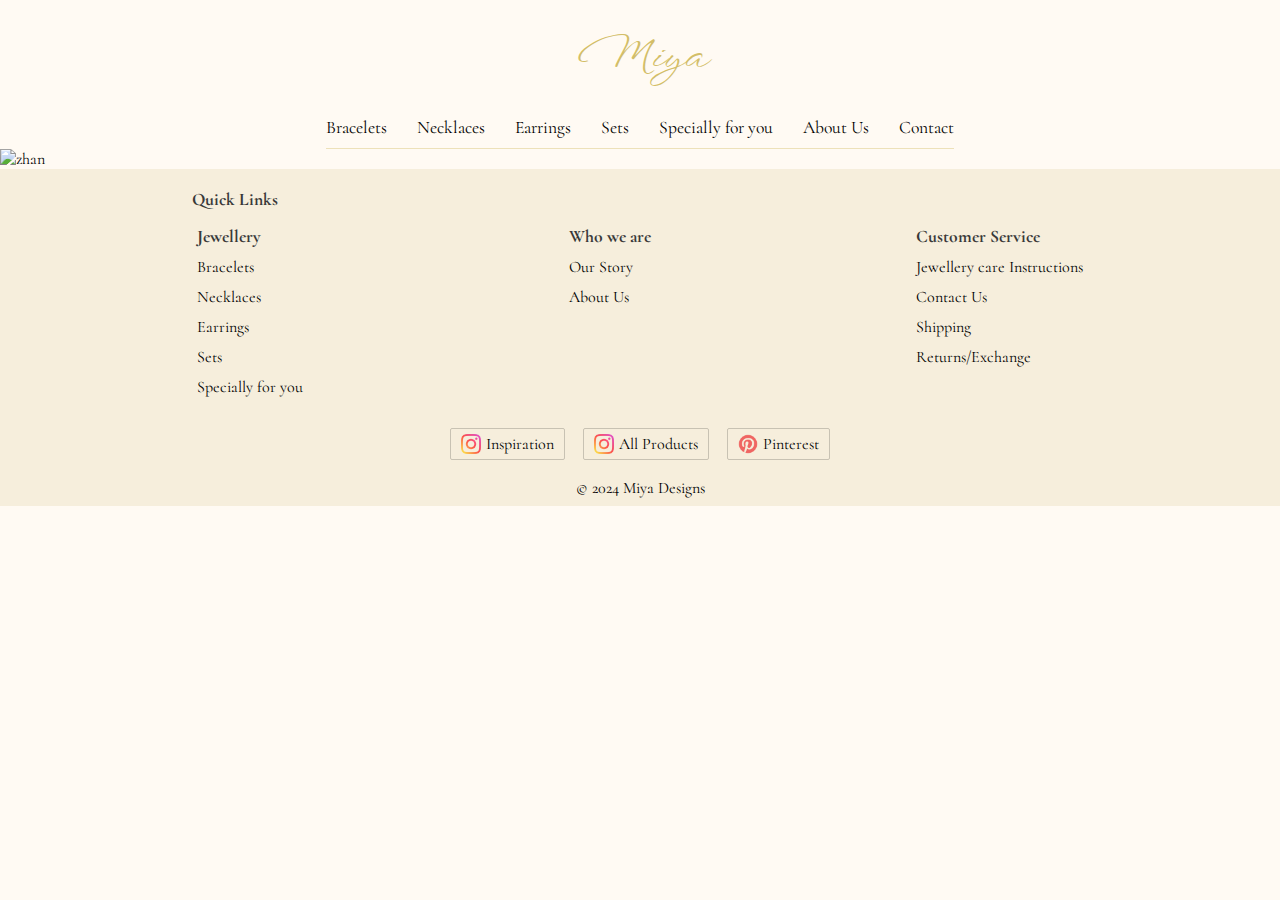
==== pages/bracelets.html @ bfd1df5c "Website construction in process" ====
<!DOCTYPE html>
<html lang="en">
  <head>
    <meta charset="UTF-8">
    <meta name="viewport" content="width=device-width, initial-scale=1">
    <title>Miya</title>
    <link rel="stylesheet" href="./pages.css" />
    <link rel="preconnect" href="https://fonts.googleapis.com">
    <link rel="preconnect" href="https://fonts.gstatic.com" crossorigin>
    <link href="https://fonts.googleapis.com/css2?family=Cormorant:ital,wght@0,300..700;1,300..700&family=Patrick+Hand&family=WindSong:wght@400;500&display=swap" rel="stylesheet">
  </head>
  <body>
    <h1><a href="../index.html">Miya</a></h1>
    <div class="navbar">
      <a href="#" class="jewellery-button">Jewellery <span class="dropdown-icon">&#11206;</span></a>
      <div class="jewellery-items">
        <a href="./bracelets.html" class="jewellery-item">Bracelets</a>
        <a href="./necklaces.html" class="jewellery-item">Necklaces</a>
        <a href="./earrings.html" class="jewellery-item">Earrings</a>
        <a href="./sets.html" class="jewellery-item">Sets</a>
        <a href="./special.html" class="jewellery-item">Specially for you</a>
      </div>
      
      <a href="./about.html">About Us</a>
      <a href="./contact.html">Contact</a>
    </div>

    <img src="https://kpopping.com/documents/64/4/UNIQ-Yibo-for-the-18th-and-19th-Huabiao-Film-Awards-documents-1.jpeg?v=d31db" alt="zhan" class="cheeebo">

    <!-- Footer -->

    <footer>
      <div class="footer-wrapper">
          <div class="links-heading">
            <p>Quick Links</p>
          </div>
          <div class="top-footer">  
            <div class="top-one">
              <p class="footer-heading">Jewellery</p>
              <a href="./bracelets.html" class="jewellery-item">Bracelets</a>
              <a href="./necklaces.html" class="jewellery-item">Necklaces</a>
              <a href="./earrings.html" class="jewellery-item">Earrings</a>
              <a href="./sets.html" class="jewellery-item">Sets</a>
              <a href="./special.html" class="jewellery-item">Specially for you</a>
            </div>
            <div class="top-two">
              <p class="footer-heading">Who we are</p>
              <a href="./story.html" class="jewellery-item">Our Story</a>
              <a href="./about.html" class="jewellery-item">About Us</a>
            </div>
            <div class="top-three">
              <p class="footer-heading">Customer Service</p>
              <a href="./care.html" class="jewellery-item">Jewellery care Instructions</a>
              <a href="./contact.html" class="jewellery-item">Contact Us</a>
              <a href="./contact.html" class="jewellery-item">Shipping</a>
              <a href="./contact.html" class="jewellery-item">Returns/Exchange</a>   
            </div>
          </div>
          <div class="middle-footer">
            <div class="insta-link"><a href="https://www.instagram.com/miya_made7" class="heading-link footer-social"  target="_blank" rel="noopener noreferrer"><img src="../pages/images/instagram-icon.png" alt="instagram icon" class="insta-icon"/>Inspiration</a></div>
            <div class="insta-link"><a href="#" class="heading-link footer-social"  target="_blank" rel="noopener noreferrer"><img src="../pages/images/instagram-icon.png" alt="instagram icon" class="insta-icon"/>All Products</a></div>
            <div class="insta-link"><a href="https://www.pinterest.com/miya_made7" class="heading-link footer-social"  target="_blank" rel="noopener noreferrer"><img src="../pages/images/pin-icon.png" alt="instagram icon" class="insta-icon"/>Pinterest</a></div>
          </div>
          <div class="bottom-footer">
            © 2024 Miya Designs
          </div>
      </div>
    </footer>
  
      <script type="text/javascript" src="./pages.js"></script>
    </body>
</html>
---- pages/pages.css ----
html, body, div, span, h1, h2, h3, h4, 
h5, h6, p, a, em, img, ol, ul, li,
fieldset, form, label, footer
 {
	margin: 0;
	padding: 0;
	border: 0;
	font-size: 100%;
	font: inherit;
	vertical-align: baseline;
}
/* HTML5 display-role reset for older browsers */

footer, section {
	display: block;
}

ol, ul {
	list-style: none;
}

/* My Css */

body {
  background-color: rgb(253, 246, 230);
  background-color: rgb(255, 250, 243);
  display: flex;
  flex-direction: column;
  align-items: center;
  justify-content: center;
  font-family: "Cormorant", serif;
}

h1 {
  padding: 30px 0px 30px 0px;
}

h1 > a {
  font-family: "WindSong", cursive;
  font-size: 2.5rem;
  color: rgb(211, 190, 104);
}

.navbar {
  border-bottom: 1px solid rgba(211, 190, 104, 0.418);
  margin: 0px 5px 0px 5px;
}

.dropdown-icon {
  font-size: .9rem;
}

a {
  font-size: 1.3rem;
  text-decoration: none;
  color: black;
  border-bottom: 2px solid rgba(211, 190, 104, 0);
  padding-bottom: 8px;
  transition: all 0.4s ease;
}

.navbar > a:hover, .jewellery-items > a:hover {
  border-bottom: 2px solid rgb(211, 190, 104);
  color: rgb(211, 190, 104);
}

.navbar, .jewellery-items {
  display: flex;
  gap: 30px;
  justify-content: center;
  font-size: 1.1rem;
  flex-wrap: wrap;
}

/* Footer Section */

.insta-icon {
  width: 20px;
  height: 20px;
  opacity: 67%;
}

footer {
  background-color: rgb(246, 238, 220);
  width: 100vw;
  display: flex;
  flex-direction: column;
  align-items: center;
}

.footer-wrapper {
  display: flex;
  flex-direction: column;
  align-items: center;
  max-width: 1500px;
}

.top-footer, .bottom-footer, .middle-footer, .links-heading {
  background-color: rgba(128, 128, 128, 0);
  margin: 8px 45px 8px 45px;
}

.top-one, .top-two, .top-three {
  background-color: rgba(78, 209, 78, 0);
  margin: 0px 5px 5px 5px;
  display: flex;
  flex-direction: column;
}

.top-one > a, .top-two > a, .top-three > a {
  border: none;
  font-size: 1.1rem;
  margin-top: 2px;
}

.top-one > a:hover, .top-two > a:hover, .top-three > a:hover, .footer-social:hover {
  color:rgb(165, 141, 47)
}

.links-heading {
  width: 70vw;
  margin-top: 20px;
}

.footer-heading {
  margin-bottom: 8px;
}

.top-footer {
  width: 70vw;
  display: flex;
  justify-content: space-between;
  flex-wrap: wrap;
}

.bottom-footer, .middle-footer {
  text-align: center;
}

.middle-footer {
  display: flex;
  margin: 10px 0px 10px 0px;
}

.footer-social {
  font-size: 1rem;
  display: flex;
  align-items: center;
  gap: 5px;
  border: 1px solid rgba(0, 0, 0, 0.185);
  padding: 5px 10px 5px 10px;
  border-radius: 2px;
}

.insta-link {
  margin: 0px 9px 0px 9px;
}

.links-heading > p, .footer-heading {
  font-weight: bold;
  color:rgb(57, 57, 57);
  font-size: 1.3rem;
}

/* Media query under 1300px */

@media only screen and (max-width: 1300px) {
  a {
    font-size: 1.1rem;
  }

  .links-heading > p, .footer-heading {
    font-size: 1.1rem;
  }

  .top-one > a, .top-two > a, .top-three > a {
    font-size: 1rem;
  }
}

/* Dropdown Functionality */

.jewellery-button {
   display: none;
}

@media only screen and (max-width: 550px) {
  .jewellery-button{
    display: block;
  }

  .jewellery-items {
    display: none;
    flex-direction: column;
    position: absolute;
    top: 151px;
    z-index: 2;
    gap: 0px;
    width: 100vw;
    text-align: center;
  }

  .jewellery-items > a {
    padding: 11px 35px 11px 30px;
    background-color: rgb(211, 190, 104);
  }

  .jewellery-items > a:hover {
    color: rgb(31, 31, 31);
    background-color: rgb(201, 178, 86);
  }

  .active {
    display: flex;
  }

  /* footer buttons column under 550px*/

  .middle-footer {
    flex-direction: column;
    gap: 8px;
   }
}

/* media query above 1800px */

@media only screen and (min-width: 1800px) {
  .footer-wrapper {
    width: 80vw;
  }
  
  .top-footer, .links-heading {
    width: 70%;
  }
}

.cheeebo {
  width: 100vw;
}
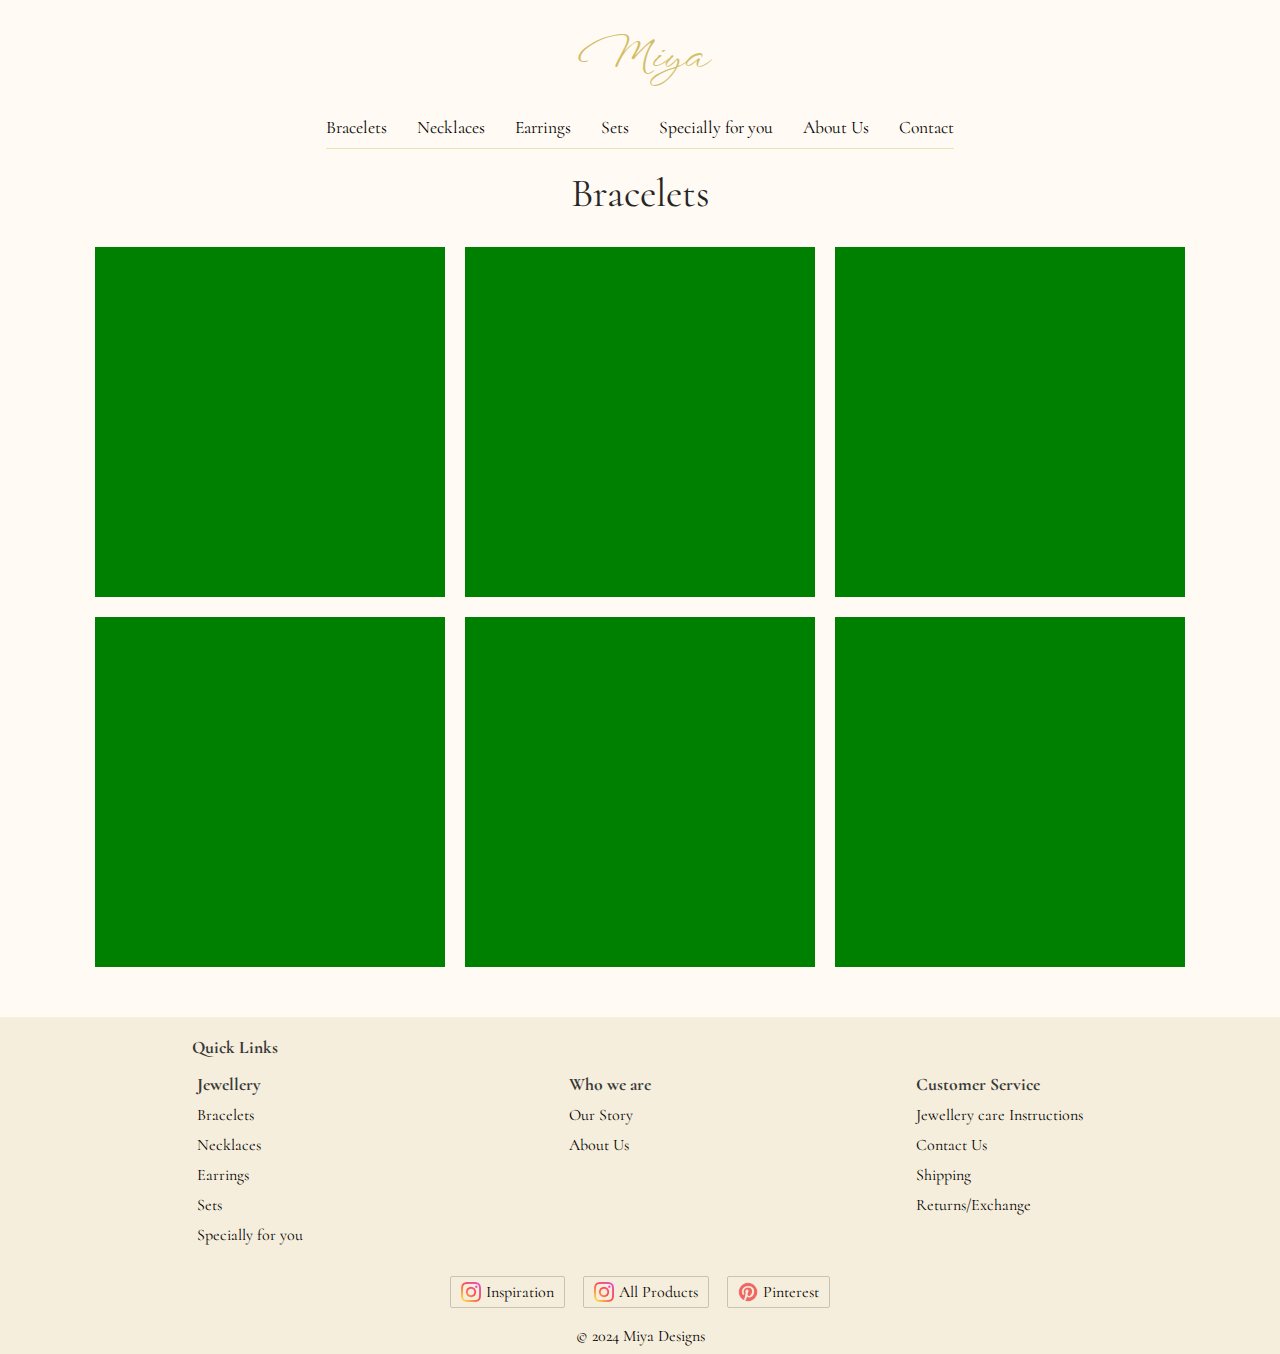
==== commit f6e34818: "new changes" ====
--- a/pages/bracelets.html
+++ b/pages/bracelets.html
@@ -12,7 +12,7 @@
   <body>
     <h1><a href="../index.html">Miya</a></h1>
     <div class="navbar">
-      <a href="#" class="jewellery-button">Jewellery <span class="dropdown-icon">&#11206;</span></a>
+      <a href="#" class="jewellery-button">Jewellery <span class="dropdown-icon"></span></a>
       <div class="jewellery-items">
         <a href="./bracelets.html" class="jewellery-item">Bracelets</a>
         <a href="./necklaces.html" class="jewellery-item">Necklaces</a>
@@ -25,7 +25,16 @@
       <a href="./contact.html">Contact</a>
     </div>
 
-    <img src="https://kpopping.com/documents/64/4/UNIQ-Yibo-for-the-18th-and-19th-Huabiao-Film-Awards-documents-1.jpeg?v=d31db" alt="zhan" class="cheeebo">
+    <h2 class="item-heading">Bracelets</h2>
+
+    <div class="images-div">
+      <div class="dummy-img"></div>
+      <div class="dummy-img"></div>
+      <div class="dummy-img"></div>
+      <div class="dummy-img"></div>
+      <div class="dummy-img"></div>
+      <div class="dummy-img"></div>
+    </div>
 
     <!-- Footer -->
 
--- a/pages/pages.css
+++ b/pages/pages.css
@@ -47,7 +47,11 @@
 }
 
 .dropdown-icon {
-  font-size: .9rem;
+  border-left: 5px solid transparent;
+  border-right: 5px solid transparent;
+  border-top: 7px solid black;
+  margin-left: 6px;
+  margin-top: 2px;
 }
 
 a {
@@ -162,6 +166,34 @@
   font-size: 1.3rem;
 }
 
+/* Other CSS */
+
+.cheeebo {
+  width: 100vw;
+}
+
+.dummy-img {
+  width: 350px;
+  height: 350px;
+  background-color: green;
+}
+
+.images-div {
+  display: flex;
+  justify-content: center;
+  gap: 20px;
+  flex-wrap: wrap;
+  max-width: 1500px;
+  margin-top: 30px;
+  margin-bottom: 50px;
+}
+
+.item-heading {
+  font-size: 2.5rem;
+  color: rgb(39, 38, 38);
+  margin-top: 20px;
+}
+
 /* Media query under 1300px */
 
 @media only screen and (max-width: 1300px) {
@@ -186,14 +218,15 @@
 
 @media only screen and (max-width: 550px) {
   .jewellery-button{
-    display: block;
+    display: flex;
+    align-items: center;
   }
 
   .jewellery-items {
     display: none;
     flex-direction: column;
     position: absolute;
-    top: 151px;
+    top: 147px;
     z-index: 2;
     gap: 0px;
     width: 100vw;
@@ -220,6 +253,23 @@
     flex-direction: column;
     gap: 8px;
    }
+
+   /* TESTING */
+   .dummy-img {
+    width: 150px;
+    height: 150px;
+    background-color: pink;
+   }
+}
+
+/* Media query under 350 */
+
+@media only screen and (max-width: 350px) {
+  .dummy-img {
+    width: 120px;
+    height: 120px;
+    background-color: lightblue;
+   }
 }
 
 /* media query above 1800px */
@@ -234,6 +284,3 @@
   }
 }
 
-.cheeebo {
-  width: 100vw;
-}